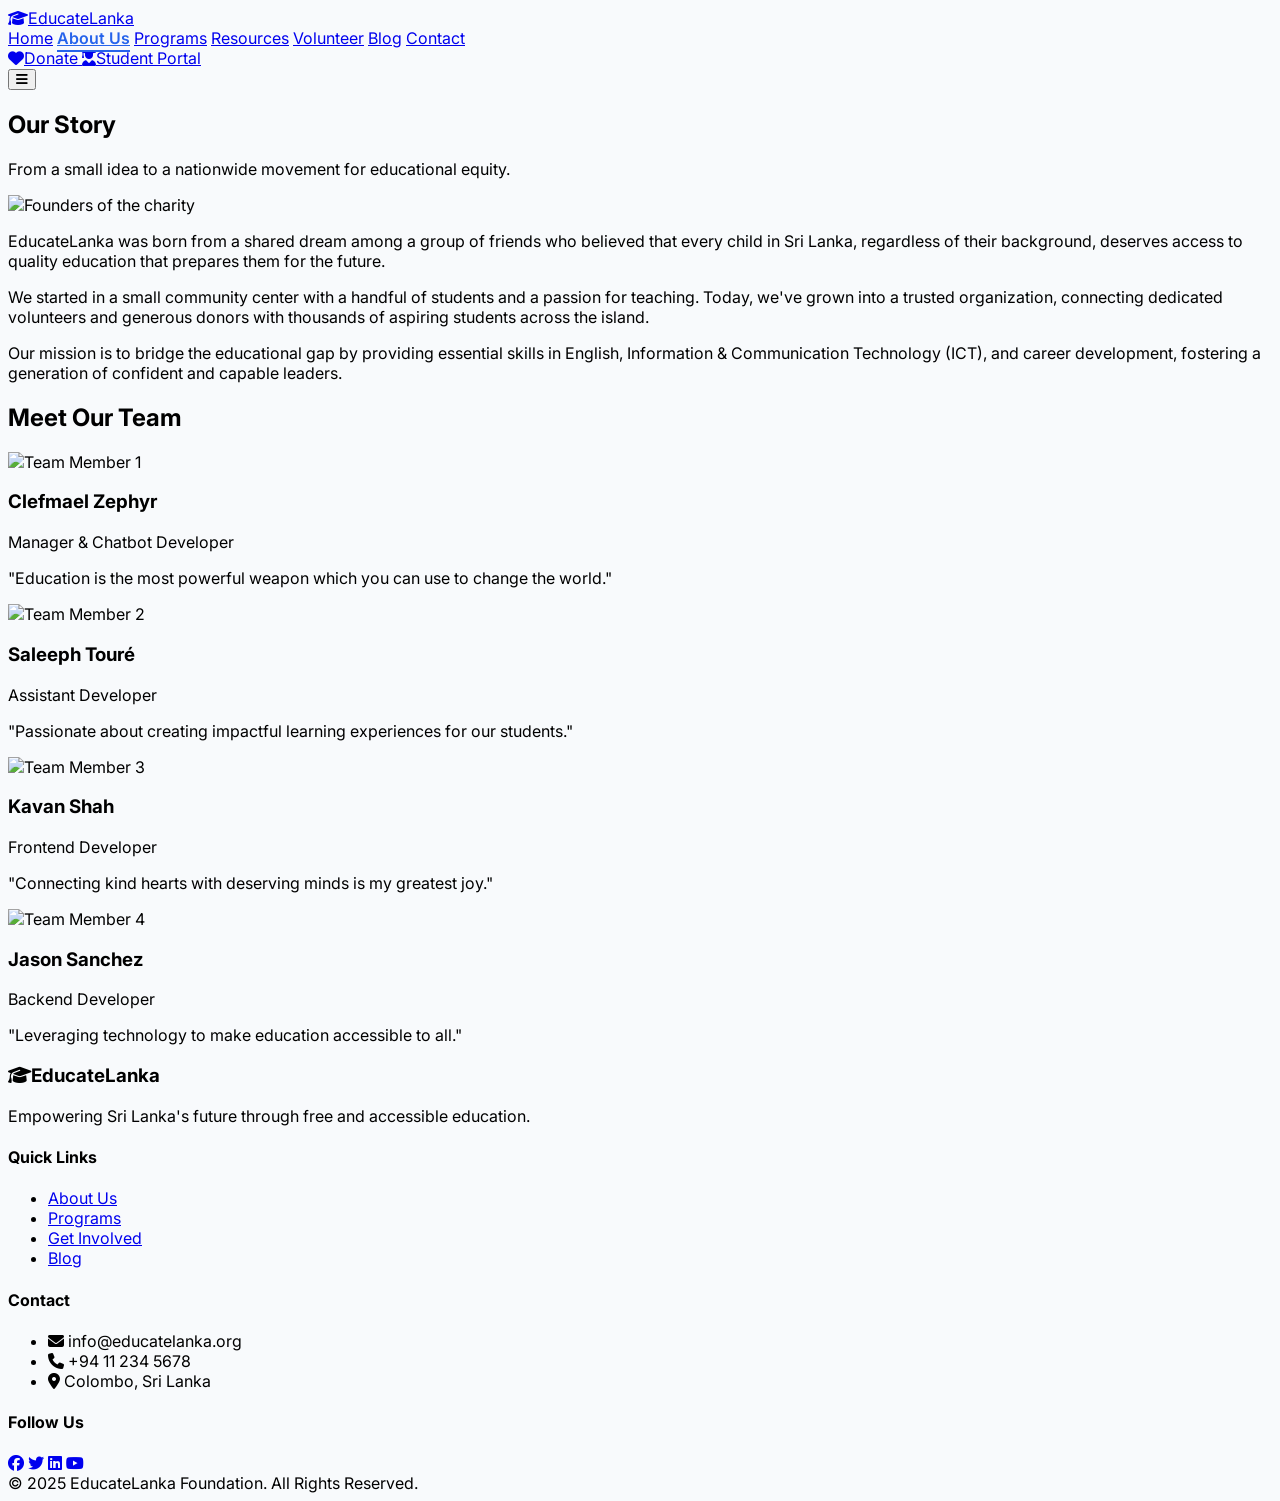
==== about.html @ d99585d0 "Add files via upload" ====
<!DOCTYPE html>
<html lang="en" class="scroll-smooth">
<head>
    <meta charset="UTF-8">
    <meta name="viewport" content="width=device-width, initial-scale=1.0">
    <title>Educate Lanka Foundation | About Us</title>
    <script src="https://cdn.tailwindcss.com"></script>
    <link rel="stylesheet" href="main.css">
</head>
<body class="overflow-x-hidden">

    <header class="bg-white/90 backdrop-blur-lg shadow-sm sticky top-0 z-50 w-full">
        <nav class="container mx-auto px-6 py-4 flex justify-between items-center">
            <a href="home.html" class="text-2xl font-bold text-blue-600">
                <i class="fas fa-graduation-cap mr-2"></i>EducateLanka
            </a>
            <div class="lg:flex items-center space-x-6">
                <a href="home.html" class="nav-link text-gray-600 hover:text-blue-600 transition duration-300">Home</a>
                <a href="about.html" class="nav-link text-gray-600 hover:text-blue-600 transition duration-300">About Us</a>
                <a href="programs.html" class="nav-link text-gray-600 hover:text-blue-600 transition duration-300">Programs</a>
                <a href="resources.html" class="nav-link text-gray-600 hover:text-blue-600 transition duration-300">Resources</a>
                <a href="volunteer.html" class="nav-link text-gray-600 hover:text-blue-600 transition duration-300">Volunteer</a>
                <a href="blog.html" class="nav-link text-gray-600 hover:text-blue-600 transition duration-300">Blog</a>
                <a href="contact.html" class="nav-link text-gray-600 hover:text-blue-600 transition duration-300">Contact</a>
            </div>
            <div class="lg:flex items-center space-x-4">
                <a href="donate.html" class="bg-blue-600 text-white font-semibold px-5 py-2 rounded-lg shadow-md hover:bg-blue-700 transition transform hover:scale-105 duration-300">
                    <i class="fas fa-heart mr-2"></i>Donate
                </a>
                <a href="portal.html" class="bg-green-500 text-white font-semibold px-5 py-2 rounded-lg shadow-md hover:bg-green-600 transition transform hover:scale-105 duration-300">
                    <i class="fas fa-user-graduate mr-2"></i>Student Portal
                </a>
            </div>
            <div class="lg:hidden">
                <button id="menu-btn" class="text-gray-700 focus:outline-none">
                    <i class="fas fa-bars text-2xl"></i>
                </button>
            </div>
        </nav>
        <div id="mobile-menu" class="mobile-menu hidden fixed top-0 right-0 h-full w-64 bg-white shadow-xl z-50 p-6 lg:hidden">
            <button id="close-btn" class="absolute top-4 right-4 text-gray-700 focus:outline-none">
                <i class="fas fa-times text-2xl"></i>
            </button>
            <div class="flex flex-col space-y-6 mt-10">
                <a href="home.html" class="mobile-nav-link text-gray-700 hover:text-blue-600">Home</a>
                <a href="about.html" class="mobile-nav-link text-gray-700 hover:text-blue-600">About Us</a>
                <a href="programs.html" class="mobile-nav-link text-gray-700 hover:text-blue-600">Programs</a>
                <a href="resources.html" class="mobile-nav-link text-gray-700 hover:text-blue-600">Resources</a>
                <a href="volunteer.html" class="mobile-nav-link text-gray-700 hover:text-blue-600">Volunteer</a>
                <a href="blog.html" class="mobile-nav-link text-gray-700 hover:text-blue-600">Blog</a>
                <a href="contact.html" class="mobile-nav-link text-gray-700 hover:text-blue-600">Contact</a>
                <a href="donate.html" class="bg-blue-600 text-white text-center font-semibold mt-4 px-5 py-2 rounded-lg">Donate</a>
                <a href="portal.html" class="bg-green-500 text-white text-center font-semibold mt-2 px-5 py-2 rounded-lg">Student Portal</a>
            </div>
        </div>
    </header>

    <main class="container mx-auto px-6 py-8">
        
        <section id="about" class="page min-h-screen fade-in">
            <div class="text-center mb-12">
                <h1 class="text-4xl font-extrabold text-gray-800">Our Story</h1>
                <p class="text-lg text-gray-600 mt-2 max-w-3xl mx-auto">From a small idea to a nationwide movement for educational equity.</p>
            </div>
            <div class="grid grid-cols-1 lg:grid-cols-2 gap-12 items-center">
                <div>
                    <img src="https://placehold.co/600x400/a5b4fc/ffffff?text=Our+Journey" alt="Founders of the charity" class="rounded-2xl shadow-xl w-full">
                </div>
                <div class="text-gray-700 text-lg space-y-4">
                    <p>EducateLanka was born from a shared dream among a group of friends who believed that every child in Sri Lanka, regardless of their background, deserves access to quality education that prepares them for the future.</p>
                    <p>We started in a small community center with a handful of students and a passion for teaching. Today, we've grown into a trusted organization, connecting dedicated volunteers and generous donors with thousands of aspiring students across the island.</p>
                    <p class="font-semibold text-gray-800">Our mission is to bridge the educational gap by providing essential skills in English, Information & Communication Technology (ICT), and career development, fostering a generation of confident and capable leaders.</p>
                </div>
            </div>
            
            <div class="mt-20">
                <h2 class="text-3xl font-bold text-center text-gray-800 mb-10">Meet Our Team</h2>
                <div class="grid grid-cols-1 sm:grid-cols-2 lg:grid-cols-4 gap-8">
                    <div class="text-center bg-white p-6 rounded-2xl shadow-md border border-gray-100">
                        <img src="https://placehold.co/200x200/e0e7ff/374151?text=Project\nManager" alt="Team Member 1" class="w-32 h-32 rounded-full mx-auto mb-4 object-cover shadow-lg">
                        <h3 class="font-bold text-xl text-gray-900">Clefmael Zephyr</h3>
                        <p class="text-blue-600">Manager & Chatbot Developer</p>
                        <p class="text-gray-500 mt-2 text-sm">"Education is the most powerful weapon which you can use to change the world."</p>
                    </div>
                     <div class="text-center bg-white p-6 rounded-2xl shadow-md border border-gray-100">
                        <img src="https://placehold.co/200x200/c7d2fe/374151?text=Developer" alt="Team Member 2" class="w-32 h-32 rounded-full mx-auto mb-4 object-cover shadow-lg">
                        <h3 class="font-bold text-xl text-gray-900">Saleeph Touré</h3>
                        <p class="text-blue-600">Assistant Developer</p>
                        <p class="text-gray-500 mt-2 text-sm">"Passionate about creating impactful learning experiences for our students."</p>
                    </div>
                     <div class="text-center bg-white p-6 rounded-2xl shadow-md border border-gray-100">
                        <img src="https://placehold.co/200x200/bfdbfe/374151?text=Developer" alt="Team Member 3" class="w-32 h-32 rounded-full mx-auto mb-4 object-cover shadow-lg">
                        <h3 class="font-bold text-xl text-gray-900">Kavan Shah</h3>
                        <p class="text-blue-600">Frontend Developer</p>
                        <p class="text-gray-500 mt-2 text-sm">"Connecting kind hearts with deserving minds is my greatest joy."</p>
                    </div>
                     <div class="text-center bg-white p-6 rounded-2xl shadow-md border border-gray-100">
                        <img src="https://placehold.co/200x200/93c5fd/374151?text=Developer" alt="Team Member 4" class="w-32 h-32 rounded-full mx-auto mb-4 object-cover shadow-lg">
                        <h3 class="font-bold text-xl text-gray-900">Jason Sanchez</h3>
                        <p class="text-blue-600">Backend Developer</p>
                        <p class="text-gray-500 mt-2 text-sm">"Leveraging technology to make education accessible to all."</p>
                    </div>
                </div>
            </div>
        </section>

    </main>

    <footer class="bg-gray-800 text-white mt-16">
        <div class="container mx-auto px-6 py-10">
            <div class="grid grid-cols-1 md:grid-cols-4 gap-8">
                <div>
                    <h3 class="text-xl font-bold mb-4"><i class="fas fa-graduation-cap mr-2"></i>EducateLanka</h3>
                    <p class="text-gray-400">Empowering Sri Lanka's future through free and accessible education.</p>
                </div>
                <div>
                    <h4 class="font-semibold text-lg mb-4">Quick Links</h4>
                    <ul class="space-y-2">
                        <li><a href="about.html" class="text-gray-400 hover:text-white">About Us</a></li>
                        <li><a href="programs.html" class="text-gray-400 hover:text-white">Programs</a></li>
                        <li><a href="volunteer.html" class="text-gray-400 hover:text-white">Get Involved</a>  </li>
                        <li><a href="blog.html" class="text-gray-400 hover:text-white">Blog</a></li>
                    </ul>
                </div>
                <div>
                    <h4 class="font-semibold text-lg mb-4">Contact</h4>
                    <ul class="space-y-2 text-gray-400">
                        <li><i class="fas fa-envelope mr-2"></i> info@educatelanka.org</li>
                        <li><i class="fas fa-phone mr-2"></i> +94 11 234 5678</li>
                        <li><i class="fas fa-map-marker-alt mr-2"></i> Colombo, Sri Lanka</li>
                    </ul>
                </div>
                <div>
                    <h4 class="font-semibold text-lg mb-4">Follow Us</h4>
                    <div class="flex space-x-4">
                        <a href="#" class="text-gray-400 hover:text-white text-2xl"><i class="fab fa-facebook"></i></a>
                        <a href="#" class="text-gray-400 hover:text-white text-2xl"><i class="fab fa-twitter"></i></a>
                        <a href="#" class="text-gray-400 hover:text-white text-2xl"><i class="fab fa-linkedin"></i></a>
                        <a href="#" class="text-gray-400 hover:text-white text-2xl"><i class="fab fa-youtube"></i></a>
                    </div>
                </div>
            </div>
            <div class="mt-8 border-t border-gray-700 pt-6 text-center text-gray-500 text-sm">
                &copy; 2025 EducateLanka Foundation. All Rights Reserved.
            </div>
        </div>
    </footer>

    <script src="main.js"></script>

</body>
</html>
---- main.css ----
/* main.css */
@import url('https://fonts.googleapis.com/css2?family=Inter:wght@400;500;600;700;800&display=swap');
@import url('https://cdnjs.cloudflare.com/ajax/libs/font-awesome/6.5.1/css/all.min.css');

body {
    font-family: 'Inter', sans-serif;
    background-color: #f8fafc; /* A light grey background */
}
/* Custom animation for fade-in effect */
@keyframes fadeIn {
    from { opacity: 0; transform: translateY(20px); }
    to { opacity: 1; transform: translateY(0); }
}
.fade-in {
    animation: fadeIn 0.8s ease-out forwards;
}
/* Custom class for the active nav link */
.nav-link-active {
    color: #2563eb; /* A distinct blue for active state */
    font-weight: 600;
    position: relative;
}
.nav-link-active::after {
    content: '';
    position: absolute;
    bottom: -4px;
    left: 0;
    width: 100%;
    height: 2px;
    background-color: #2563eb;
}
/* Style for the mobile menu */
.mobile-menu {
    transition: transform 0.3s ease-in-out;
}
.mobile-menu.hidden {
    transform: translateX(100%);
}
/* Utility class to show the current page content */
.page {
    display: block;
}
/* Utility class to hide the inactive pages (used only in the main HTML now) */
.hidden {
    display: none !important;
}
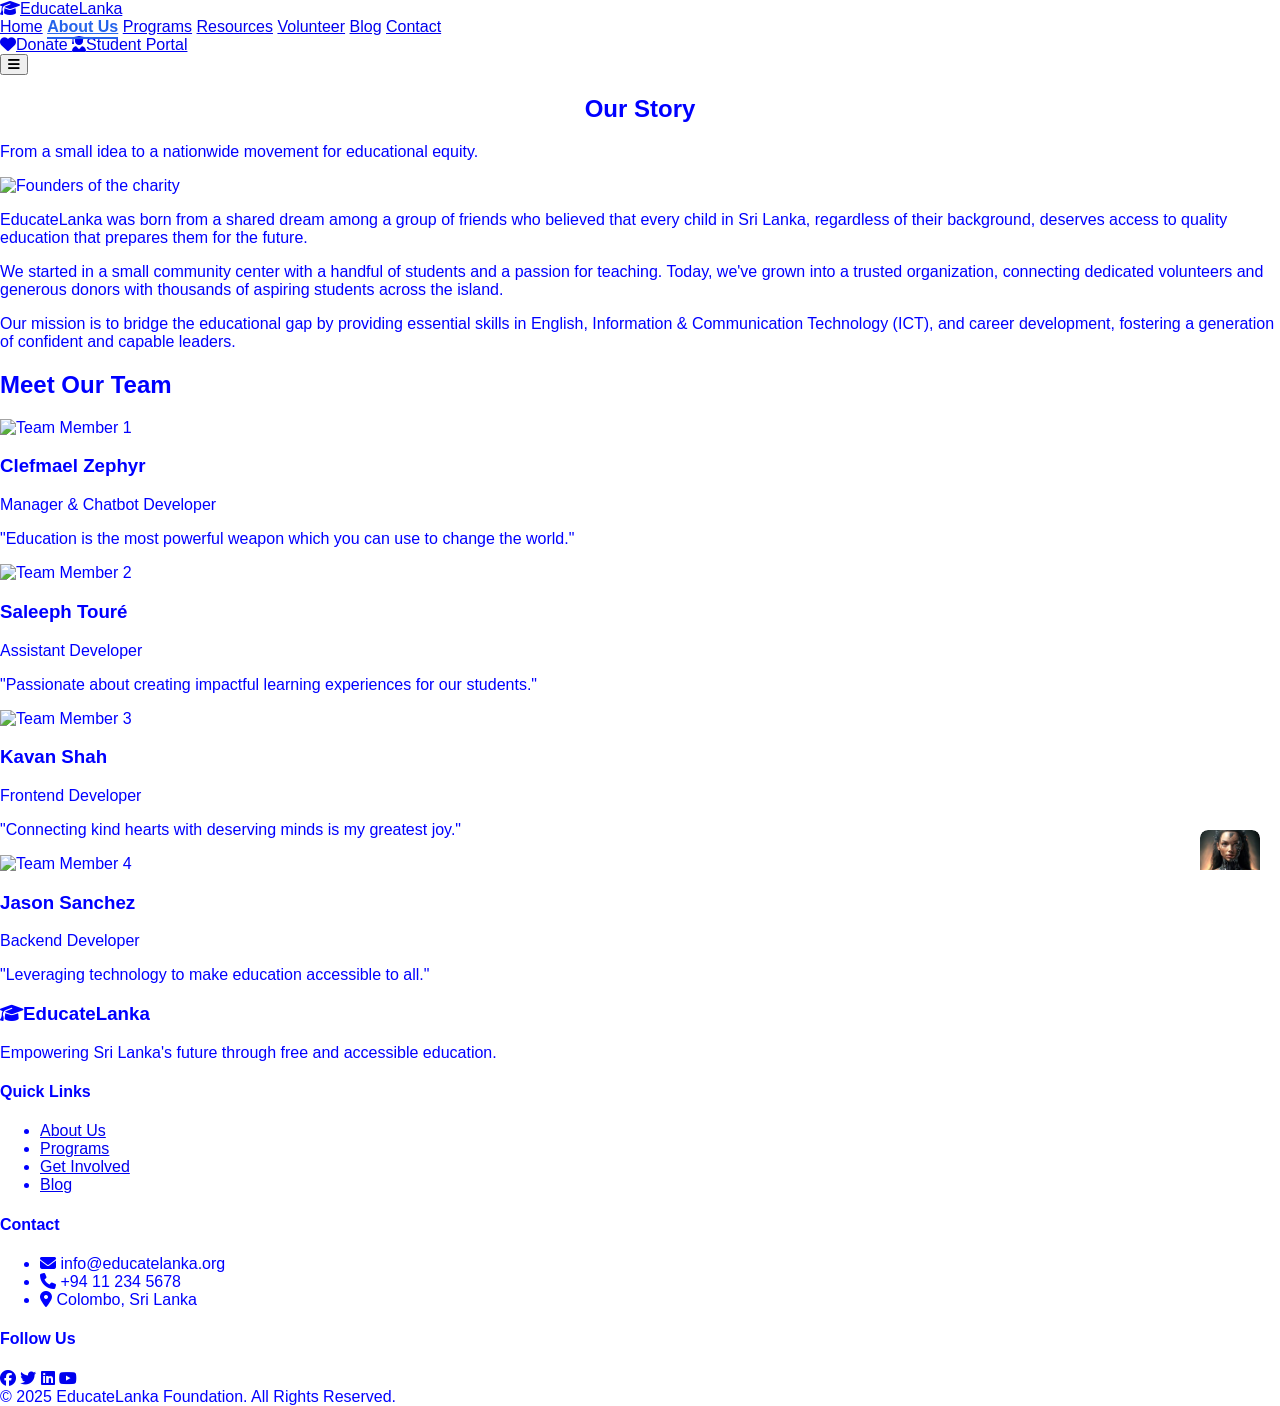
==== commit 56bd399d: "Update about.html" ====
--- a/about.html
+++ b/about.html
@@ -11,11 +11,11 @@
 
     <header class="bg-white/90 backdrop-blur-lg shadow-sm sticky top-0 z-50 w-full">
         <nav class="container mx-auto px-6 py-4 flex justify-between items-center">
-            <a href="home.html" class="text-2xl font-bold text-blue-600">
+            <a href="index.html" class="text-2xl font-bold text-blue-600">
                 <i class="fas fa-graduation-cap mr-2"></i>EducateLanka
             </a>
             <div class="lg:flex items-center space-x-6">
-                <a href="home.html" class="nav-link text-gray-600 hover:text-blue-600 transition duration-300">Home</a>
+                <a href="index.html" class="nav-link text-gray-600 hover:text-blue-600 transition duration-300">Home</a>
                 <a href="about.html" class="nav-link text-gray-600 hover:text-blue-600 transition duration-300">About Us</a>
                 <a href="programs.html" class="nav-link text-gray-600 hover:text-blue-600 transition duration-300">Programs</a>
                 <a href="resources.html" class="nav-link text-gray-600 hover:text-blue-600 transition duration-300">Resources</a>
@@ -147,6 +147,12 @@
     </footer>
 
     <script src="main.js"></script>
+     <link rel="stylesheet" href="s.css">
+<script src="https://code.jquery.com/jquery-3.7.1.js"></script>
+<script src="https://code.jquery.com/ui/1.14.1/jquery-ui.js"></script>
+<script src="Chatbot.js"></script>
 
 </body>
-</html>+
+</html>
+
--- a/s.css
+++ b/s.css
@@ -0,0 +1,201 @@
+/* --- Body & General --- */
+* {
+    box-sizing: border-box;
+}
+
+body {
+    background-color: white;
+    color: blue;
+    font-family: Arial, sans-serif;
+    margin: 0;
+    padding: 0;
+}
+
+h1 {
+    text-align: center;
+    margin-top: 20px;
+}
+
+/* --- Navigation --- */
+.navigation {
+    position: fixed;          /* stays visible on screen */
+    bottom: 20px;             /* default bottom-right */
+    right: 20px;
+    width: 60px;
+    height: 50px;
+    border-radius: 8px;
+    overflow: hidden;
+    z-index: 10000;
+    transition: width 0.3s ease, height 0.3s ease, padding 0.3s ease, box-shadow 0.3s ease;
+    background: transparent;
+    cursor: move;             /* show it’s draggable */
+}
+
+/* Navigation when active */
+.navigation.active {
+    width: 300px;
+    height: 400px;
+    background: rgba(0, 0, 255, 0.1);
+    border: 1px solid blue;
+    display: flex;
+    flex-direction: column;
+    padding: 10px;
+    box-shadow: 0 0 15px rgba(0, 0, 255, 0.5);
+}
+
+/* --- Toggle Button --- */
+.toggle {
+    position: absolute; /* stay on top-left */
+    top: 0;
+    left: 0;
+    width: 60px;
+    height: 60px;
+    cursor: pointer;
+    z-index: 999; /* always above chat */
+    border-radius: 8px;
+    background-image: url("images/a.jpg");
+    background-position: top left;
+    background-repeat: no-repeat;
+    background-size: contain;
+    transition: all 0.3s ease;
+}
+
+/* Toggle active overlay when nav is open */
+.navigation.active .toggle {
+    width: 60px;
+    height: 60px;
+    border-radius: 8px;
+    background-image: url("images/a.jpg");
+    background-position: top left;
+    background-repeat: no-repeat;
+    background-size: contain;
+}
+
+/* --- Chat Screen inside navigation --- */
+.chat-screen {
+    display: none;
+    flex: 1;
+    flex-direction: column;
+    width: 100%;
+    height: 100%;
+    margin-top: 60px; /* space for toggle */
+    overflow: hidden;
+}
+
+/* Show chat screen when navigation active */
+.navigation.active .chat-screen {
+    display: flex;
+}
+
+/* Messages container */
+.messages {
+    flex: 1;
+    overflow-y: auto;
+    margin-bottom: 10px;
+    padding: 10px;
+    padding-bottom: 90px;
+}
+
+/* Each message */
+.message {
+    display: flex;
+    flex-direction: column;
+    margin-bottom: 10px;
+    max-width: 80%;
+    word-break: break-word;
+}
+
+/* Message text */
+.message .text {
+    display: inline-block;
+    max-width: 100%;
+    line-height: 1.3;
+    position: relative;
+    z-index: 1;
+}
+
+/* User message (right side) */
+.my-message {
+    align-self: flex-end;
+    text-align: right;
+}
+
+.my-message .text {
+    background: blue;
+    color: white;
+    padding: 8px 12px;
+    border-radius: 12px;
+}
+
+/* Bot message (left side) */
+.bot-message {
+    align-self: flex-start;
+    text-align: left;
+}
+
+.bot-message .text {
+    background: #2a2a2a;
+    color: white;
+    padding: 8px 12px;
+    border-radius: 12px;
+}
+
+/* Name label above each message */
+.name {
+    font-size: 0.75em;
+    color: purple;
+    margin: 0 0 6px 0;
+}
+
+/* Input area */
+.typebox {
+    display: flex;
+    align-items: center;
+    border-top: 1px solid blue;
+    padding: 8px;
+    background: transparent;
+}
+
+#message-input {
+flex: 1;
+min-height: 38px;
+padding: 8px 10px;
+border: none;
+border-radius: 6px;
+background: #111;
+color: white;
+line-height: 1.2;
+resize: none;
+}
+
+#send-message {
+background: blue;
+border: none;
+color: white;
+padding: 8px 15px;
+margin-left: 8px;
+border-radius: 6px;
+cursor: pointer;
+}
+
+/* Scrollbar for messages */
+.messages::-webkit-scrollbar {
+    width: 6px;
+}
+
+.messages::-webkit-scrollbar-thumb {
+    background-color: blue;
+    border-radius: 3px;
+}
+
+.messages::-webkit-scrollbar-track {
+    background: #111;
+}
+
+/* --- Responsive --- */
+@media (max-width: 500px) {
+    .navigation.active {
+        width: 90%;
+        height: 60%;
+    }
+}
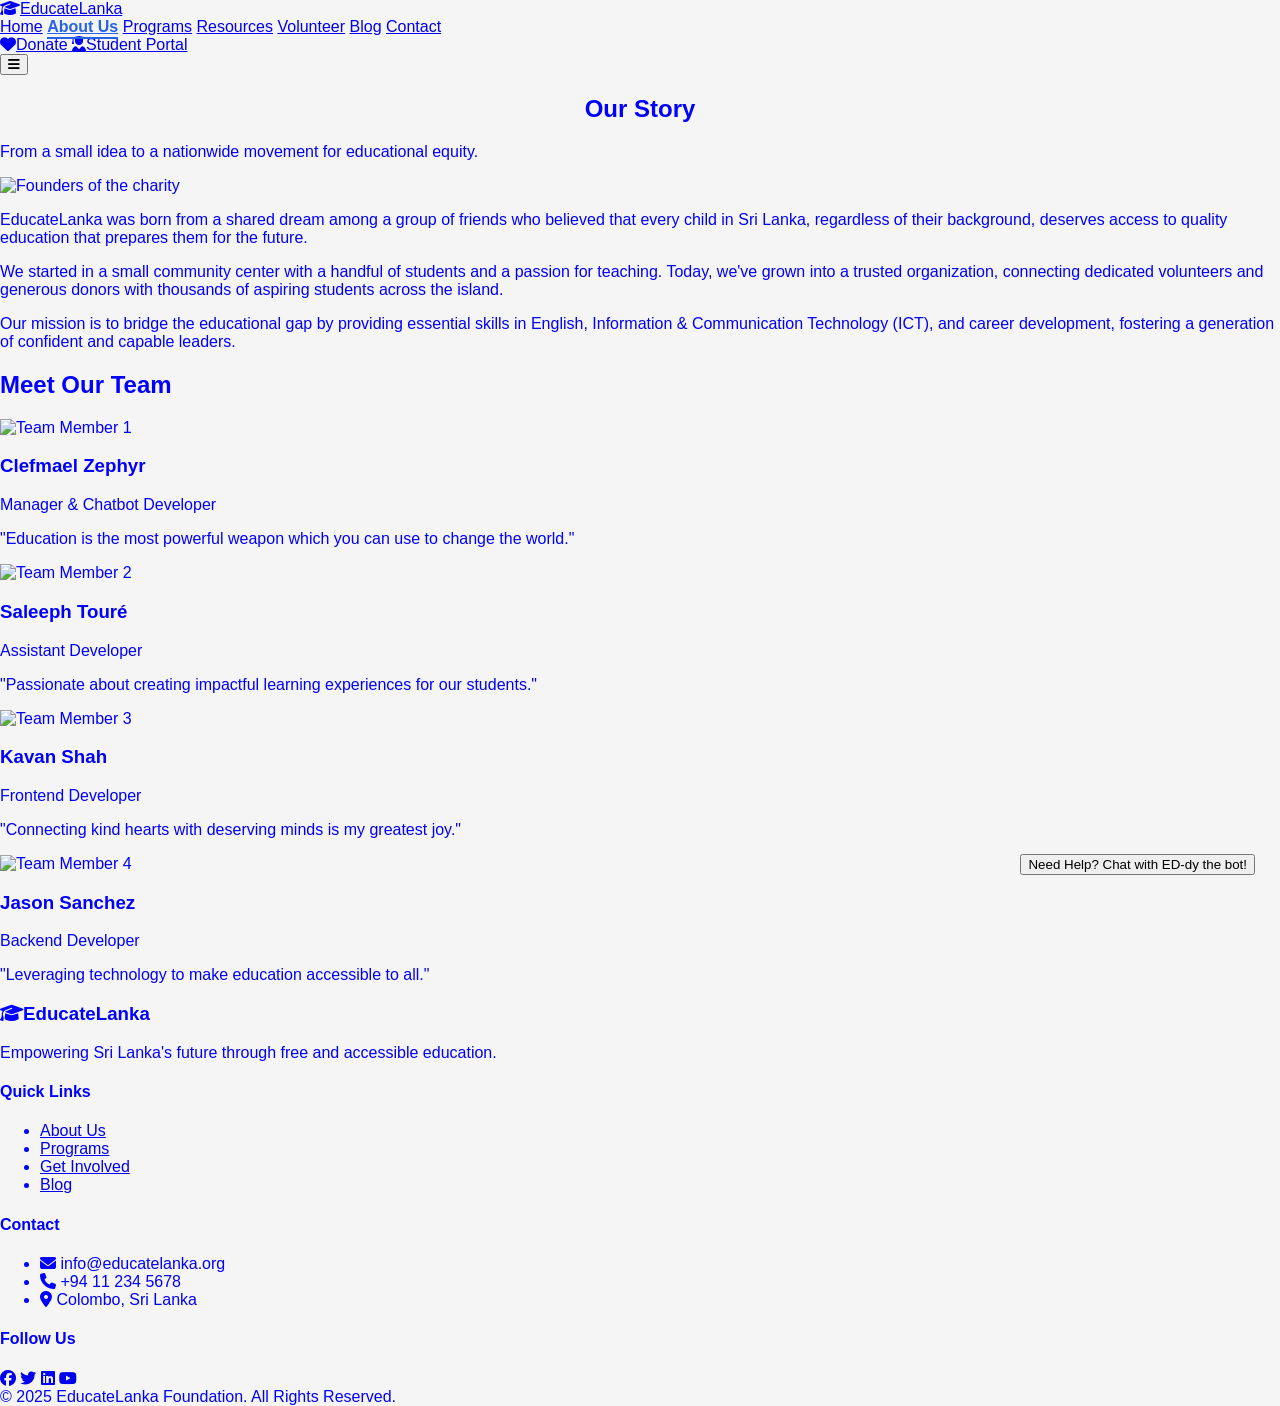
==== commit 9a7c3d1a: "Update about.html" ====
--- a/about.html
+++ b/about.html
@@ -146,13 +146,26 @@
         </div>
     </footer>
 
+        <!-- jQuery + jQuery UI (chatbot) -->
+
     <script src="main.js"></script>
      <link rel="stylesheet" href="s.css">
 <script src="https://code.jquery.com/jquery-3.7.1.js"></script>
 <script src="https://code.jquery.com/ui/1.14.1/jquery-ui.js"></script>
 <script src="Chatbot.js"></script>
 
+    
+    <!--button and container-->
+    <button id = "chatbot-toggle"
+        style = "position:fixed; bottom:25px; right:25px; z-index:9999"
+        class = "bg-blue-600 text-white px-4 py-3 rounded-full shadow-lg hover:bg-blue-700 transition">
+        Need Help? Chat with ED-dy the bot!
+    </button>
+
+
+    
 </body>
 
 </html>
 
+
--- a/s.css
+++ b/s.css
@@ -4,7 +4,7 @@
 }
 
 body {
-    background-color: white;
+    background-color: whitesmoke;
     color: blue;
     font-family: Arial, sans-serif;
     margin: 0;
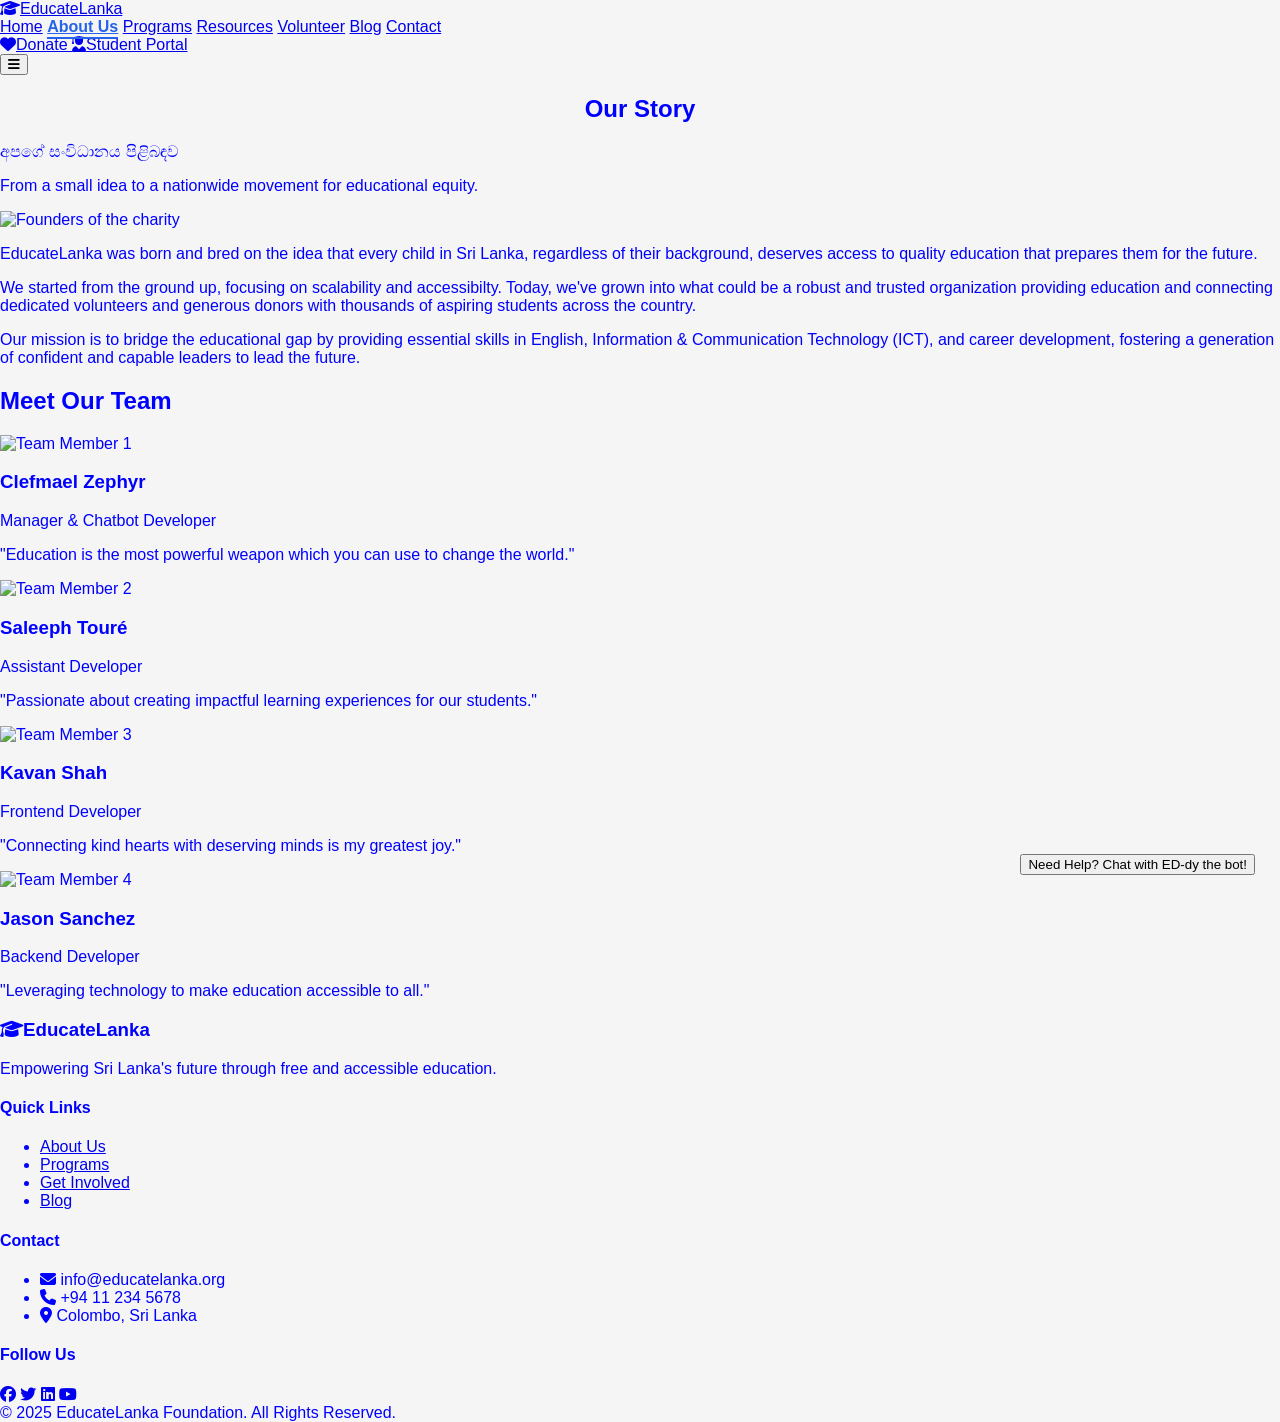
==== commit cd0f0ff9: "Update about.html" ====
--- a/about.html
+++ b/about.html
@@ -60,6 +60,8 @@
         <section id="about" class="page min-h-screen fade-in">
             <div class="text-center mb-12">
                 <h1 class="text-4xl font-extrabold text-gray-800">Our Story</h1>
+                <p class="mt-1 text-xl font-semibold text-gray-700">අපගේ සංවිධානය පිළිබඳව</p>
+
                 <p class="text-lg text-gray-600 mt-2 max-w-3xl mx-auto">From a small idea to a nationwide movement for educational equity.</p>
             </div>
             <div class="grid grid-cols-1 lg:grid-cols-2 gap-12 items-center">
@@ -67,9 +69,9 @@
                     <img src="https://placehold.co/600x400/a5b4fc/ffffff?text=Our+Journey" alt="Founders of the charity" class="rounded-2xl shadow-xl w-full">
                 </div>
                 <div class="text-gray-700 text-lg space-y-4">
-                    <p>EducateLanka was born from a shared dream among a group of friends who believed that every child in Sri Lanka, regardless of their background, deserves access to quality education that prepares them for the future.</p>
-                    <p>We started in a small community center with a handful of students and a passion for teaching. Today, we've grown into a trusted organization, connecting dedicated volunteers and generous donors with thousands of aspiring students across the island.</p>
-                    <p class="font-semibold text-gray-800">Our mission is to bridge the educational gap by providing essential skills in English, Information & Communication Technology (ICT), and career development, fostering a generation of confident and capable leaders.</p>
+                    <p>EducateLanka was born and bred on the idea that every child in Sri Lanka, regardless of their background, deserves access to quality education that prepares them for the future.</p>
+                    <p>We started from the ground up, focusing on scalability and accessibilty. Today, we've grown into what could be a robust and trusted organization providing education and connecting dedicated volunteers and generous donors with thousands of aspiring students across the country.</p>
+                    <p class="font-semibold text-gray-800">Our mission is to bridge the educational gap by providing essential skills in English, Information & Communication Technology (ICT), and career development, fostering a generation of confident and capable leaders to lead the future.</p>
                 </div>
             </div>
             
@@ -169,3 +171,4 @@
 </html>
 
 
+
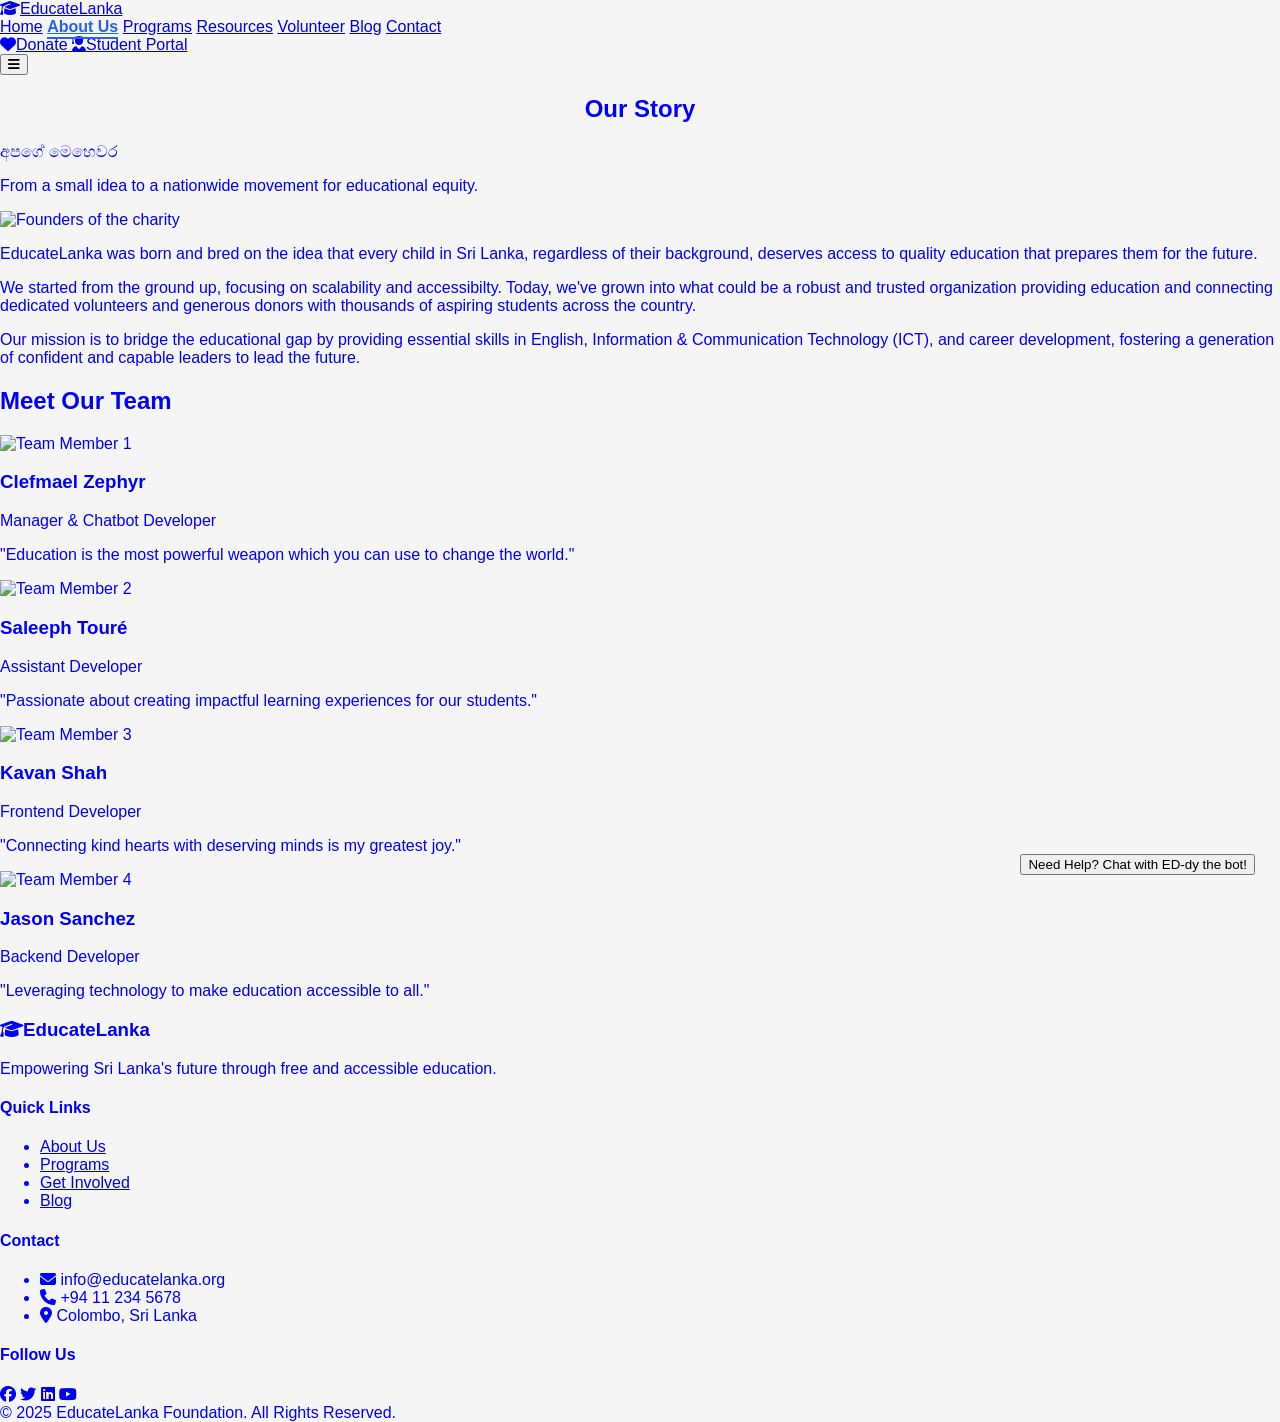
==== commit 3d2f3bed: "Update about.html" ====
--- a/about.html
+++ b/about.html
@@ -60,7 +60,7 @@
         <section id="about" class="page min-h-screen fade-in">
             <div class="text-center mb-12">
                 <h1 class="text-4xl font-extrabold text-gray-800">Our Story</h1>
-                <p class="mt-1 text-xl font-semibold text-gray-700">අපගේ සංවිධානය පිළිබඳව</p>
+                <p class="mt-1 text-xl font-semibold text-gray-700">අපගේ මෙහෙවර</p>
 
                 <p class="text-lg text-gray-600 mt-2 max-w-3xl mx-auto">From a small idea to a nationwide movement for educational equity.</p>
             </div>
@@ -172,3 +172,4 @@
 
 
 
+
